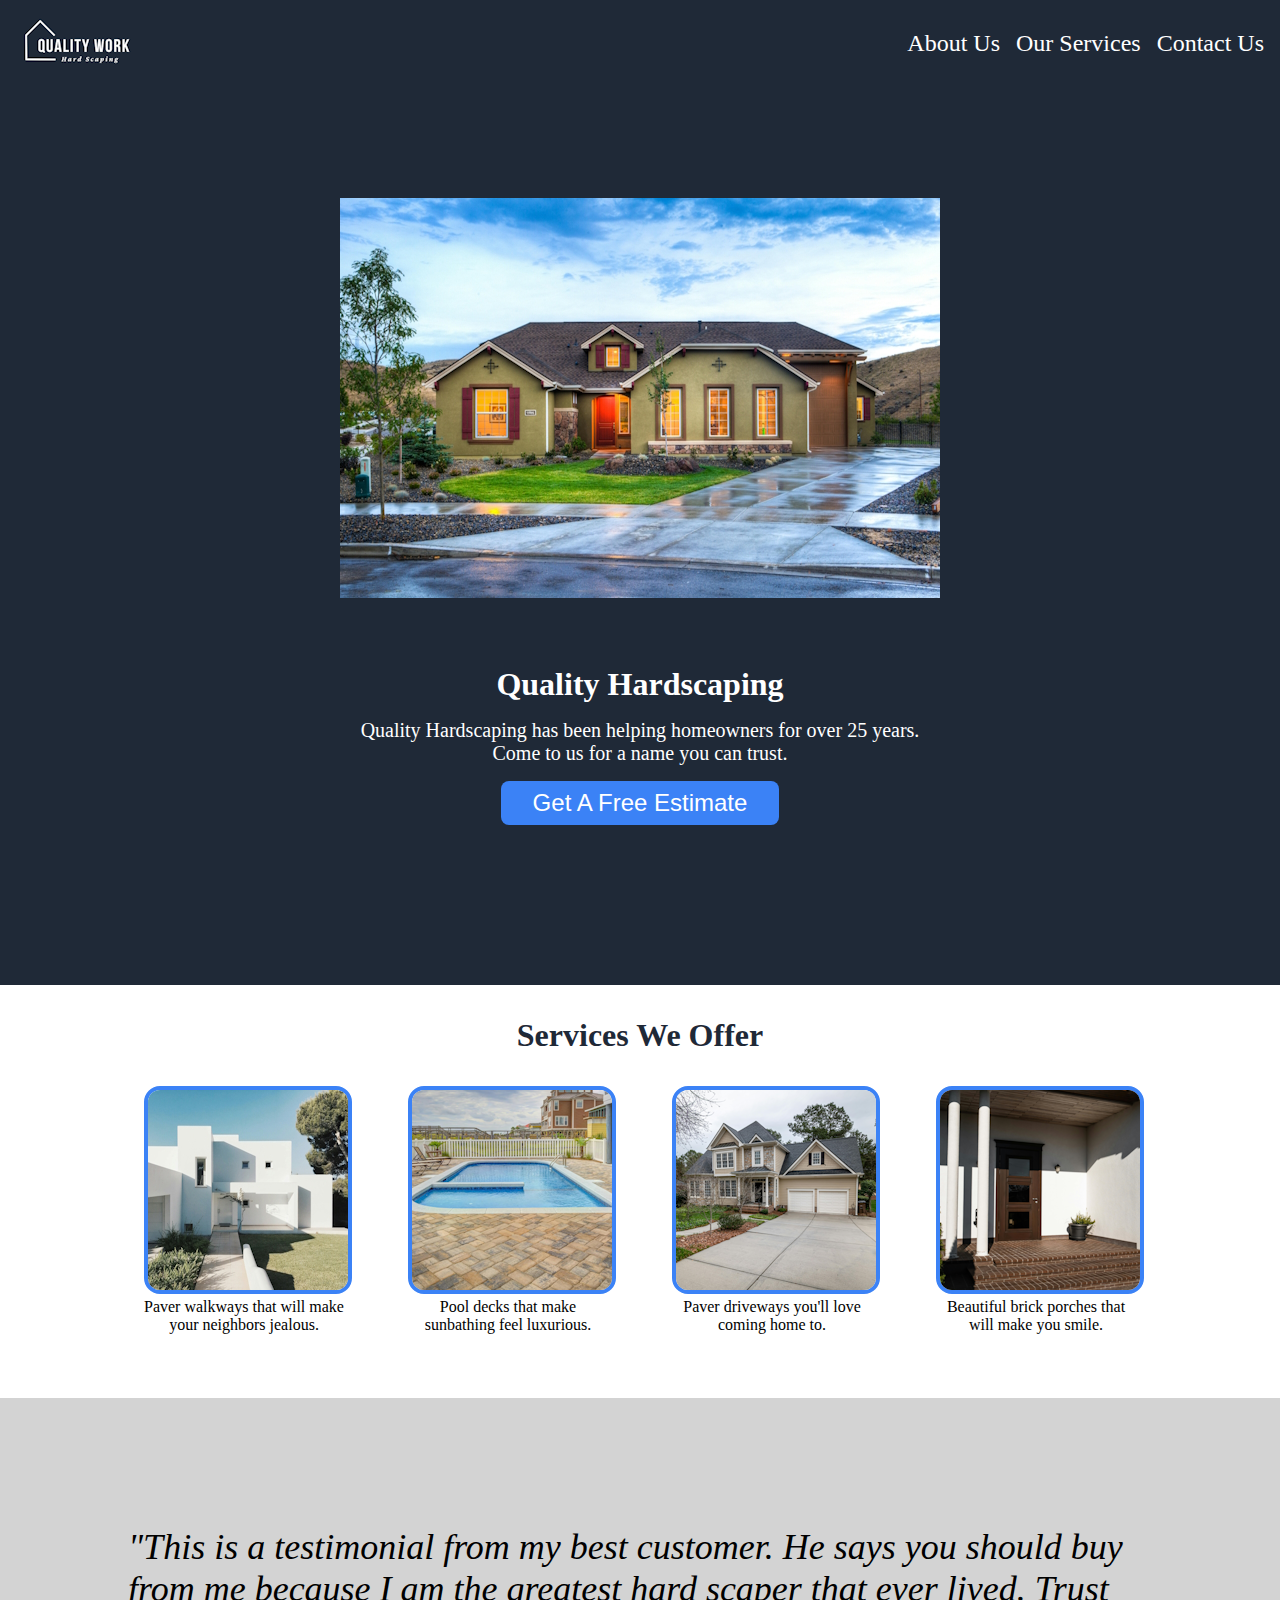
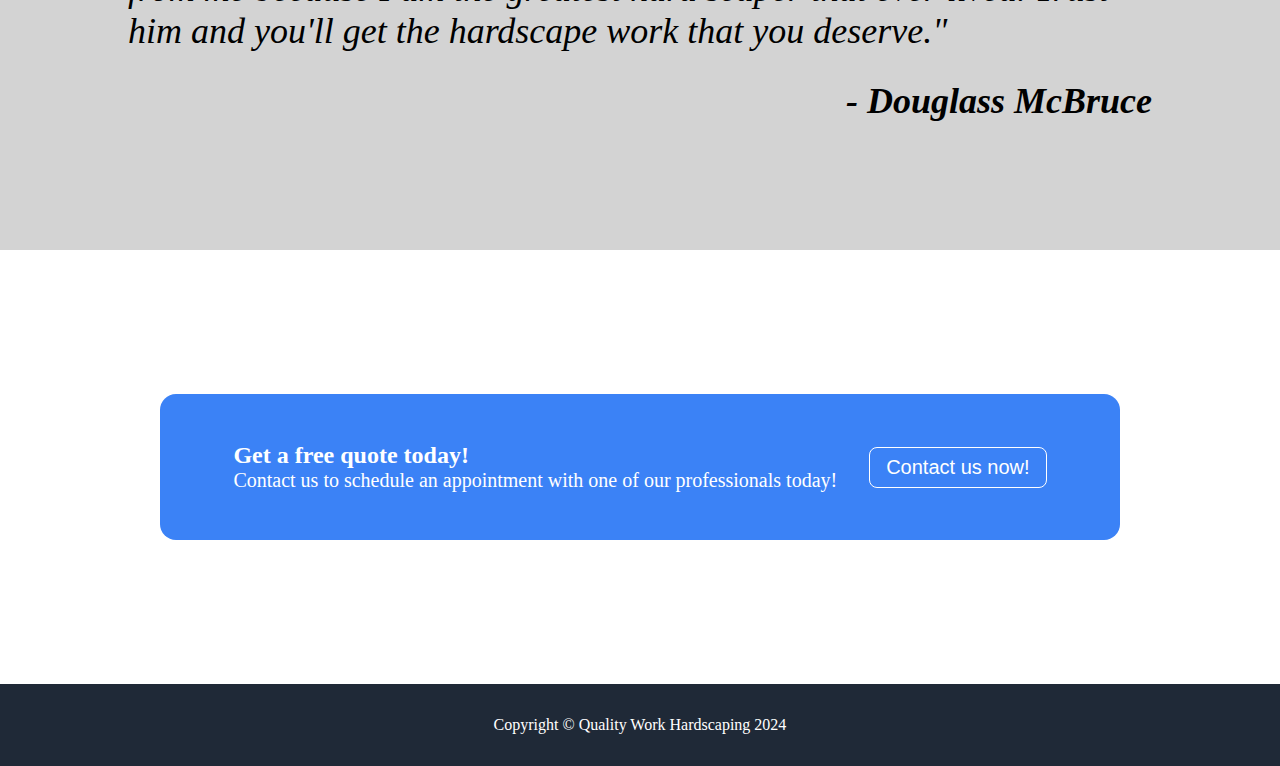
==== index.html @ 868fae2d "first commit" ====
<!DOCTYPE html>
<html lang="en">
<head>
    <meta charset="UTF-8">
    <meta name="viewport" content="width=device-width, initial-scale=1.0">
    <title>Quality Work Hardscaping</title>
    <link rel="stylesheet" href="styles.css">
</head>
<body>
    <header class="main-header">
        <nav class="main-nav">
            <ul class="navigation">
                <li><img src="img/quality-logo-50.png"></li>
                <li class="push-right"><a href="#">About Us</a></li>
                <li><a href="#">Our Services</a></li>
                <li><a href="#">Contact Us</a></li>
            </ul>
        </nav>
        <div class="header-container">
            <div class="header-box">
                <h1>Quality Hardscaping</h1>
                <p>Quality Hardscaping has been helping homeowners for over 25 years.  Come to us for a name you can trust.</p>
                <button class="header-button">Get A Free Estimate</button>
            </div>
            <div class="header-box">
                <img src="img/larger-image-600.jpg">
            </div>
        </div>
    </header>
    <main>
        <div class="services-title">
            <h2>Services We Offer</h2>
        </div>
        <div class="services-container">
            <div class="service">
                <img src="img/sidewalk-200.jpg">
                <p>Paver walkways that will make your neighbors jealous.</p>
            </div>
            <div class="service">
                <img src="img/pool-deck-200.png">
                <p>Pool decks that make sunbathing feel luxurious.</p>
            </div>
            <div class="service">
                <img src="img/paver-driveway-200.png">
                <p>Paver driveways you'll love coming home to.</p>
            </div>
            <div class="service">
                <img src="img/brick-porch-200.png">
                <p>Beautiful brick porches that will make you smile.</p>
            </div>
        </div>
        <div class="testimonials">
            <p>"This is a testimonial from my best customer.  He says you should buy from me because I am the greatest hard scaper that ever lived.  Trust him and you'll get the hardscape work that you deserve."</p>
            <p class="testimonial-name">- Douglass McBruce</p>
        </div>
        <div class="cta">
            <div class="cta-box">
                <div class="cta-form">
                    <h2>Get a free quote today!</h2>
                    <p>Contact us to schedule an appointment with one of our professionals today!</p>
                </div>
                <div class="cta-form">
                     <button>Contact us now!</button>   
                </div>
            </div>
        </div>
    </main>
    <footer class="footer">
        <p>Copyright &#169; Quality Work Hardscaping 2024</p>
    </footer>
</body>
</html>
---- styles.css ----
* {
    box-sizing: border-box;
    margin: 0;
    padding: 0;
}

body {
    background-color: #0E0E0E;
    padding: 0 16rem;
}

ul {
    list-style: none;
}

.main-header {
    padding: 1rem 10rem;
    background-color: #1F2937;
    color: white;
}

.navigation {
    display: flex;
    align-items: center;
    gap: 1rem;
}

.push-right {
    margin-left: auto;
  }

.main-nav a {
    font-size: 1.5rem;
    color: white;
    text-decoration: none;
}

.main-nav a:hover {
    color: yellow;
}

.header-container {
    margin: 8rem 0;
    display: flex;
    gap: 4rem;    
}

.header-container img {
    max-width: 100%;
    height: auto;
}

.header-container button {
    padding: .5rem 2rem;
    margin: 1rem 0;
    background-color: #3B82F6;
    color: white;
    font-size: 1.5rem;
    border-radius: .5rem;
    border-style: none;
    border-color: #3B82F6;
}

.header-container h1 {
    margin-bottom: 1rem;
}

.header-container p {
    font-size: 1.25rem;
}

.services-title {
    padding: 2rem 0;
    color: #1F2937;
    text-align: center;
    background-color: white;
}

.services-title h2 {
    font-size: 2rem;
}

.services-container {
    background-color: white;
    display: flex;
    flex-wrap: wrap;
    gap: 4rem;
    justify-content: center;
    padding-bottom: 4rem;
}
.services-container img {
    border-radius: 1rem;
    border: .25rem solid #3B82F6;
}

.service {
    max-width: 200px;
    text-align: center;
}

.testimonials {
    background-color: lightgray;
    font-size: 2.25rem;
    padding: 8rem 16rem;
    font-style: italic;
}

.testimonial-name {
    text-align: right;
    margin-top: 1.75rem;
    font-weight: bold;
}

.cta {
    background-color: white;
    padding: 4rem 0;
}

.cta-box {
    background-color: #3B82F6;
    margin: 5rem 10rem;
    padding: 3rem;
    color: white;
    border-radius: 1rem;
    display: flex;
    flex-wrap: wrap;
    justify-content: center;
    align-items: center;
    gap: 10rem;
}

.cta-box p {
    font-size: 1.25rem;
}

.cta-box button {
    font-size: 1.25rem;
    padding: .5rem 1rem;
    border-radius: .5rem;
    border: 1px solid white;
    background-color: #3B82F6;
    color: white;
}

.cta-box button:hover {
    background-color: white;
    color: black;
}

.footer {
    background-color: #1F2937;
    color: white;
    text-align: center;
    padding: 2rem;
}

@media screen and (max-width: 1800px) {
    body {
      padding: 0;
    }
    .cta-box {
        gap: 5rem;
    }
  }

@media screen and (max-width: 1280px) {
    .header-container {
      flex-direction: column-reverse;
      align-items: center;
      text-align: center;
    }
    .header-box {
        max-width: 600px;
    }
    .main-header {
        padding: 1rem;
    }
    .testimonials {
        padding: 8rem 8rem;
    }
    .cta-box {
        gap: 2rem;
    }
  }

  @media screen and (max-width: 615px) {
    .navigation {
        flex-wrap: wrap;
    }
    .testimonials {
        padding: 4rem 2rem;
        font-size: 1.5rem;
    }
    .cta-box {
        margin: 2rem 1rem;
    }
    .cta-box p {
        font-size: 1rem;
    }
  }
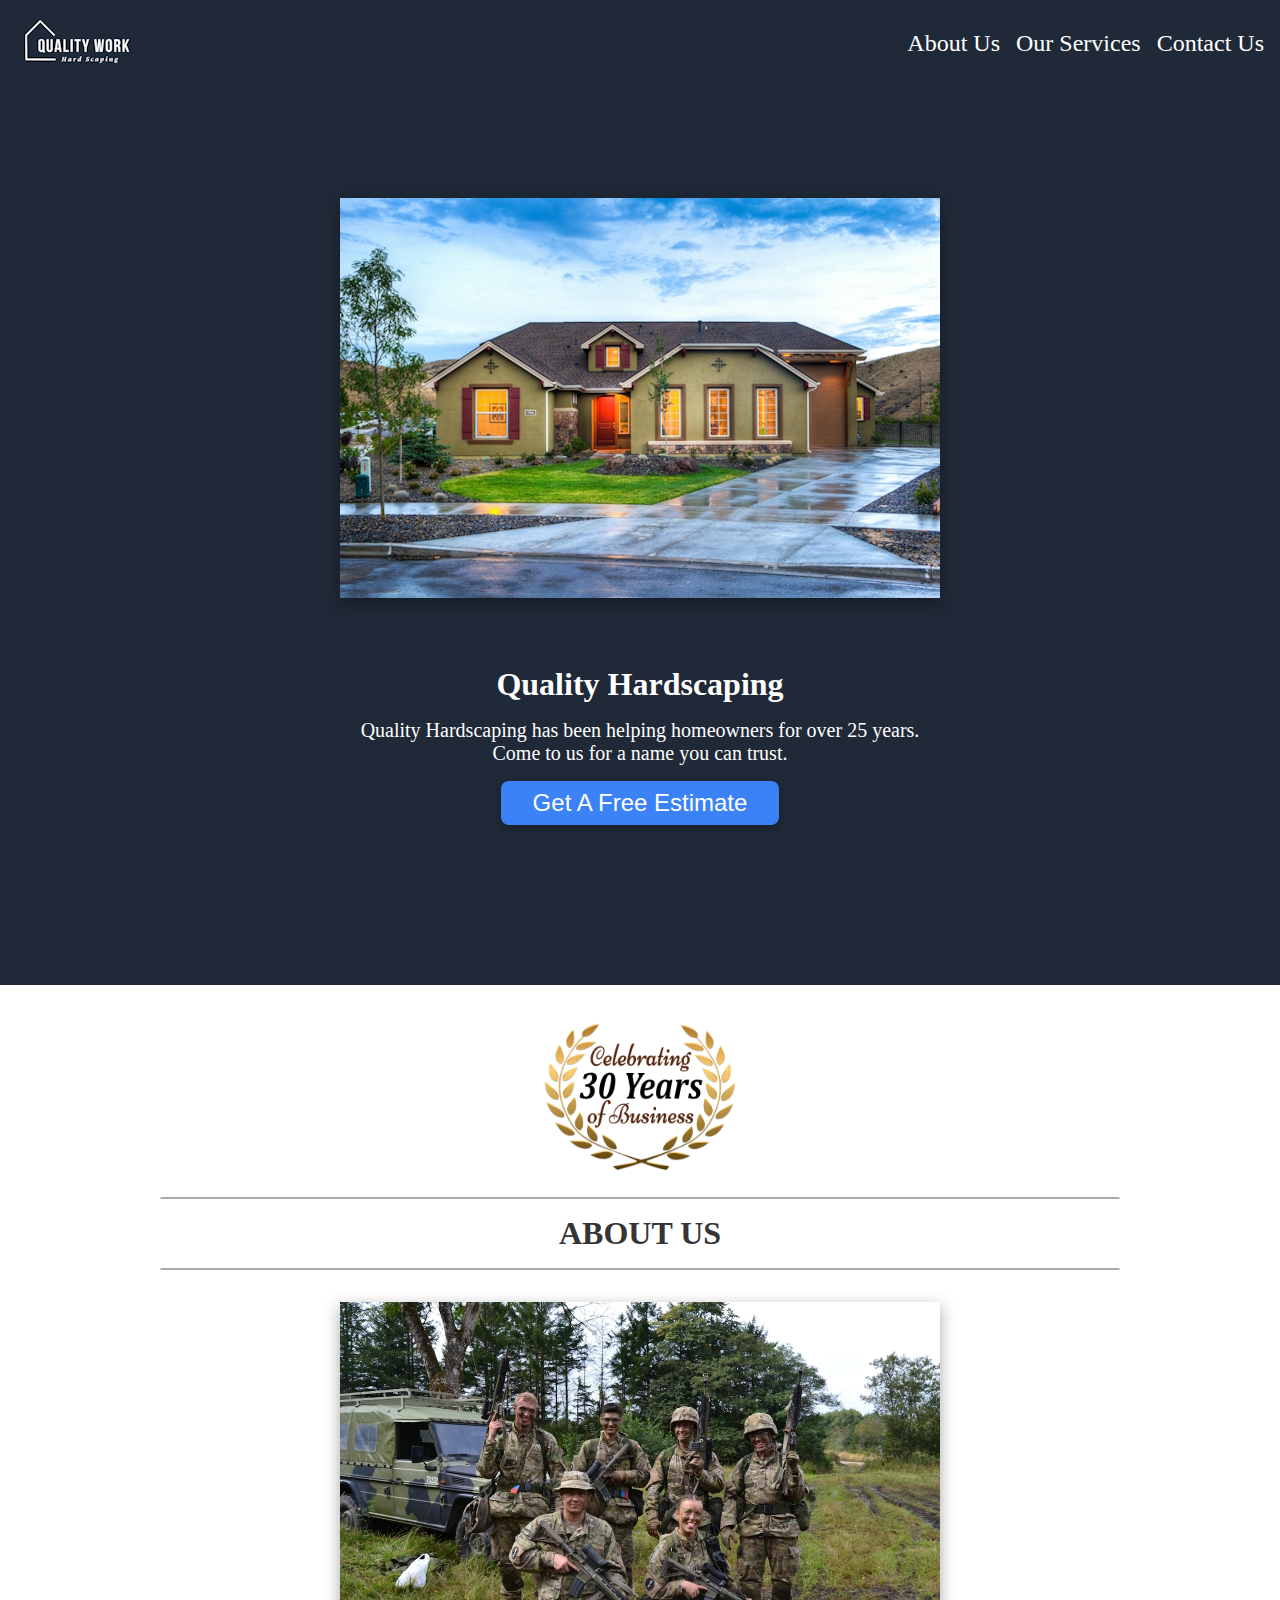
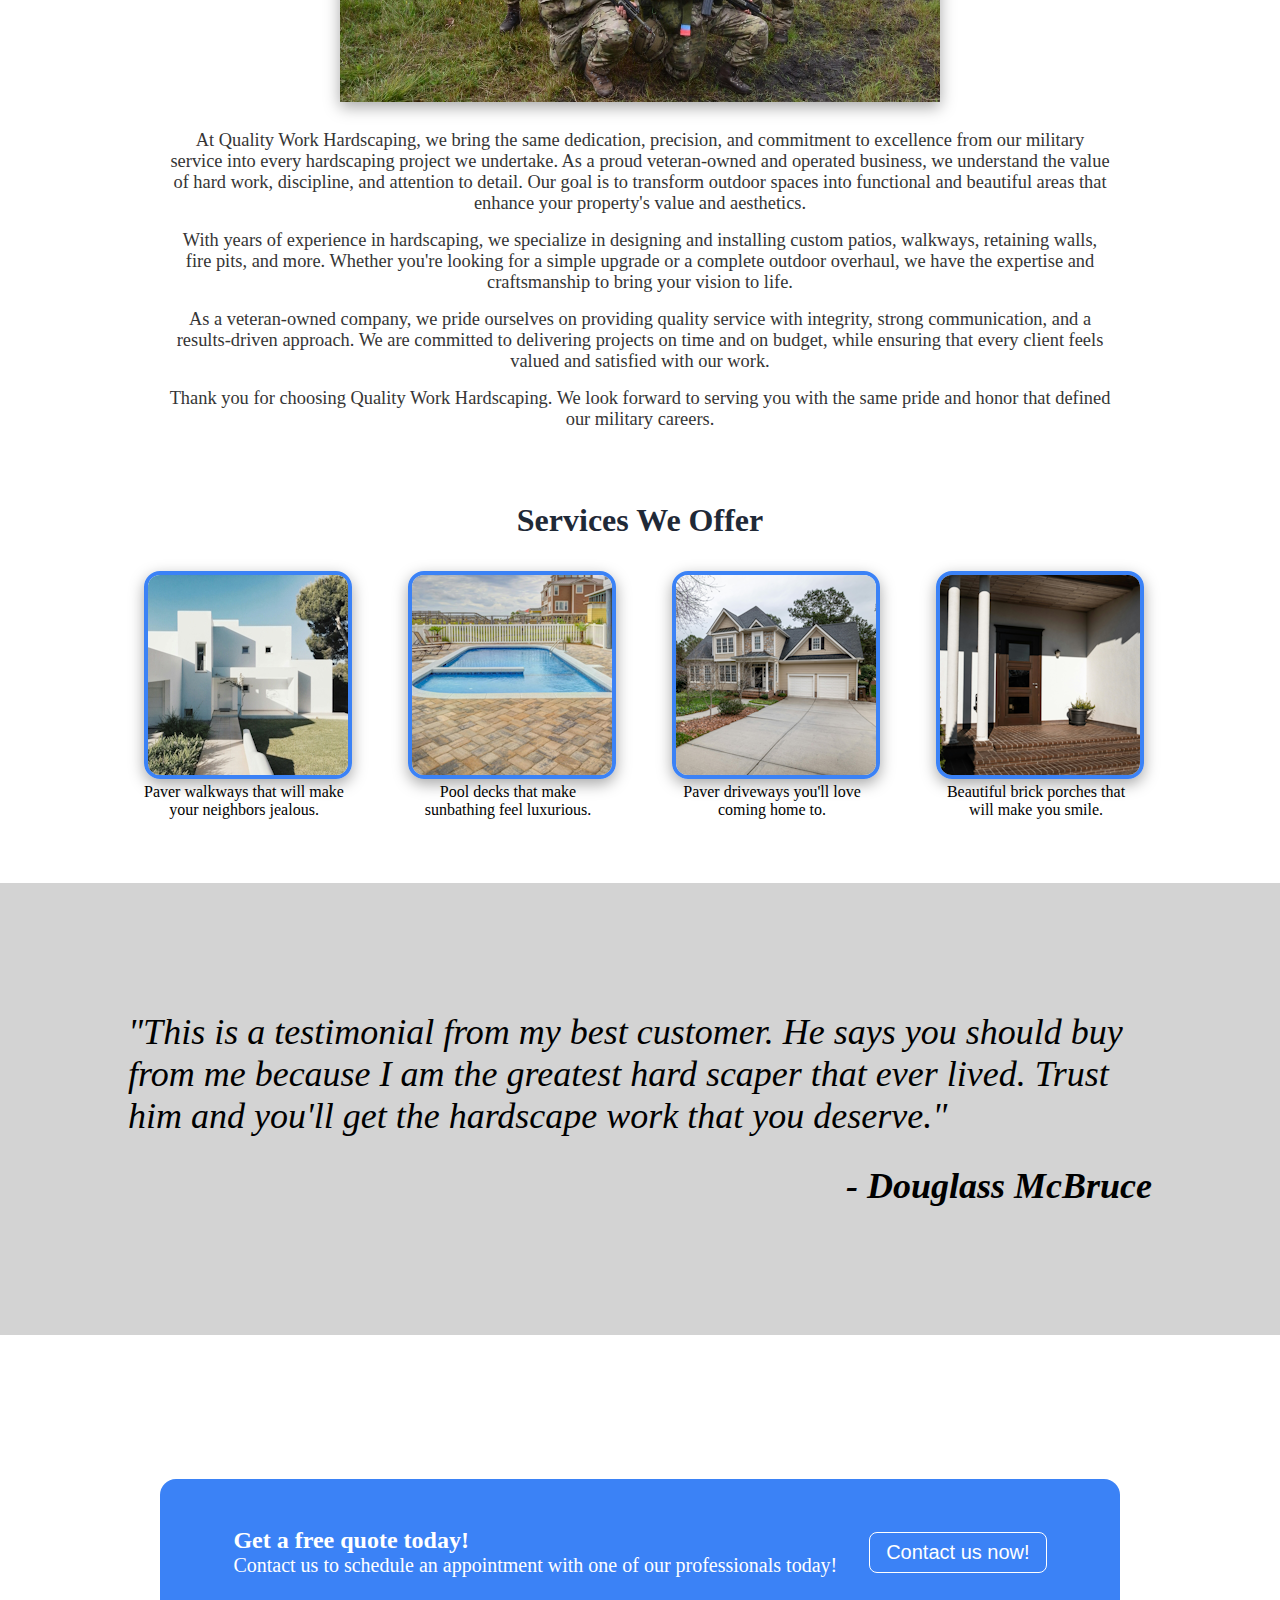
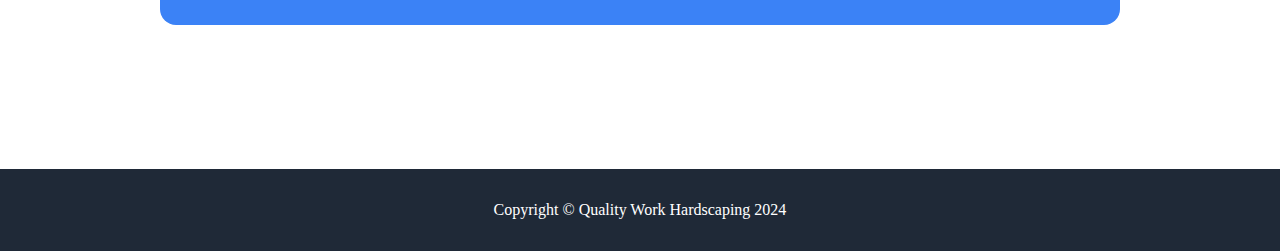
==== commit aebcdfb5: "Remove about page" ====
--- a/index.html
+++ b/index.html
@@ -10,7 +10,7 @@
     <header class="main-header">
         <nav class="main-nav">
             <ul class="navigation">
-                <li><img src="img/quality-logo-50.png"></li>
+                <li><img src="img/quality-logo-50.png" alt="Quality Work Hardscaping Logo"></li>
                 <li class="push-right"><a href="#">About Us</a></li>
                 <li><a href="#">Our Services</a></li>
                 <li><a href="#">Contact Us</a></li>
@@ -23,29 +23,47 @@
                 <button class="header-button">Get A Free Estimate</button>
             </div>
             <div class="header-box">
-                <img src="img/larger-image-600.jpg">
+                <img src="img/larger-image-600.jpg" alt="Exterior of a house">
             </div>
         </div>
     </header>
     <main>
+        <div class="about">
+            <img class="thirty-image" src="img/30-years.png">
+            <hr class="about-hr">
+            <h1>About Us</h1>
+            <hr class="about-hr">
+
+            <img class="about-image" src="img/veterans.jpeg">
+
+            <p>At Quality Work Hardscaping, we bring the same dedication, precision, and commitment to excellence from our military service into every hardscaping project we undertake. As a proud veteran-owned and operated business, we understand the value of hard work, discipline, and attention to detail. Our goal is to transform outdoor spaces into functional and beautiful areas that enhance your property's value and aesthetics.</p>
+
+            <p>With years of experience in hardscaping, we specialize in designing and installing custom patios, walkways, retaining walls, fire pits, and more. Whether you're looking for a simple upgrade or a complete outdoor overhaul, we have the expertise and craftsmanship to bring your vision to life.</p>
+
+            <p>As a veteran-owned company, we pride ourselves on providing quality service with integrity, strong communication, and a results-driven approach. We are committed to delivering projects on time and on budget, while ensuring that every client feels valued and satisfied with our work.</p>
+
+            <p>Thank you for choosing Quality Work Hardscaping. We look forward to serving you with the same pride and honor that defined our military careers.</p>
+
+    </div>
         <div class="services-title">
             <h2>Services We Offer</h2>
         </div>
+        
         <div class="services-container">
             <div class="service">
-                <img src="img/sidewalk-200.jpg">
+                <img src="img/sidewalk-200.jpg" alt="A paver sidewalk leading to a house">
                 <p>Paver walkways that will make your neighbors jealous.</p>
             </div>
             <div class="service">
-                <img src="img/pool-deck-200.png">
+                <img src="img/pool-deck-200.png" alt="A pool with a brick pool deck">
                 <p>Pool decks that make sunbathing feel luxurious.</p>
             </div>
             <div class="service">
-                <img src="img/paver-driveway-200.png">
+                <img src="img/paver-driveway-200.png" alt="A paver driveway">
                 <p>Paver driveways you'll love coming home to.</p>
             </div>
             <div class="service">
-                <img src="img/brick-porch-200.png">
+                <img src="img/brick-porch-200.png" alt="A brick porch">
                 <p>Beautiful brick porches that will make you smile.</p>
             </div>
         </div>
@@ -53,6 +71,7 @@
             <p>"This is a testimonial from my best customer.  He says you should buy from me because I am the greatest hard scaper that ever lived.  Trust him and you'll get the hardscape work that you deserve."</p>
             <p class="testimonial-name">- Douglass McBruce</p>
         </div>
+
         <div class="cta">
             <div class="cta-box">
                 <div class="cta-form">
--- a/styles.css
+++ b/styles.css
@@ -48,6 +48,7 @@
 .header-container img {
     max-width: 100%;
     height: auto;
+    box-shadow: rgba(0, 0, 0, 0.35) 0px 5px 15px;
 }
 
 .header-container button {
@@ -59,6 +60,12 @@
     border-radius: .5rem;
     border-style: none;
     border-color: #3B82F6;
+    box-shadow: rgba(0, 0, 0, 0.24) 0px 3px 8px;
+}
+
+.header-container button:hover {
+    background-color: white;
+    color:#3B82F6;
 }
 
 .header-container h1 {
@@ -91,6 +98,7 @@
 .services-container img {
     border-radius: 1rem;
     border: .25rem solid #3B82F6;
+    box-shadow: rgba(0, 0, 0, 0.35) 0px 5px 15px;
 }
 
 .service {
@@ -154,6 +162,42 @@
     padding: 2rem;
 }
 
+.about {
+    background-color: white;
+    text-align: center;
+    padding: 2rem 10rem;
+}
+.about-hr {
+    border: 1px solid darkgray;
+    border-radius: 5px;
+
+}
+
+.about h1 {
+    padding: 1rem 1rem 1rem;
+    text-transform: uppercase;
+    color: rgb(53, 53, 53);
+}
+
+.about p {
+    padding: .5rem;
+    font-size: 1.15rem;
+    color: rgb(53, 53, 53);
+}
+
+.about-image {
+    max-width: 600px;
+    height: auto;
+    box-shadow: rgba(0, 0, 0, 0.35) 0px 5px 15px;
+    margin: 2rem 0 1rem;
+}
+
+.thirty-image {
+    max-width: 200px;
+    height: auto;
+    margin-bottom: 1em;
+}
+
 @media screen and (max-width: 1800px) {
     body {
       padding: 0;
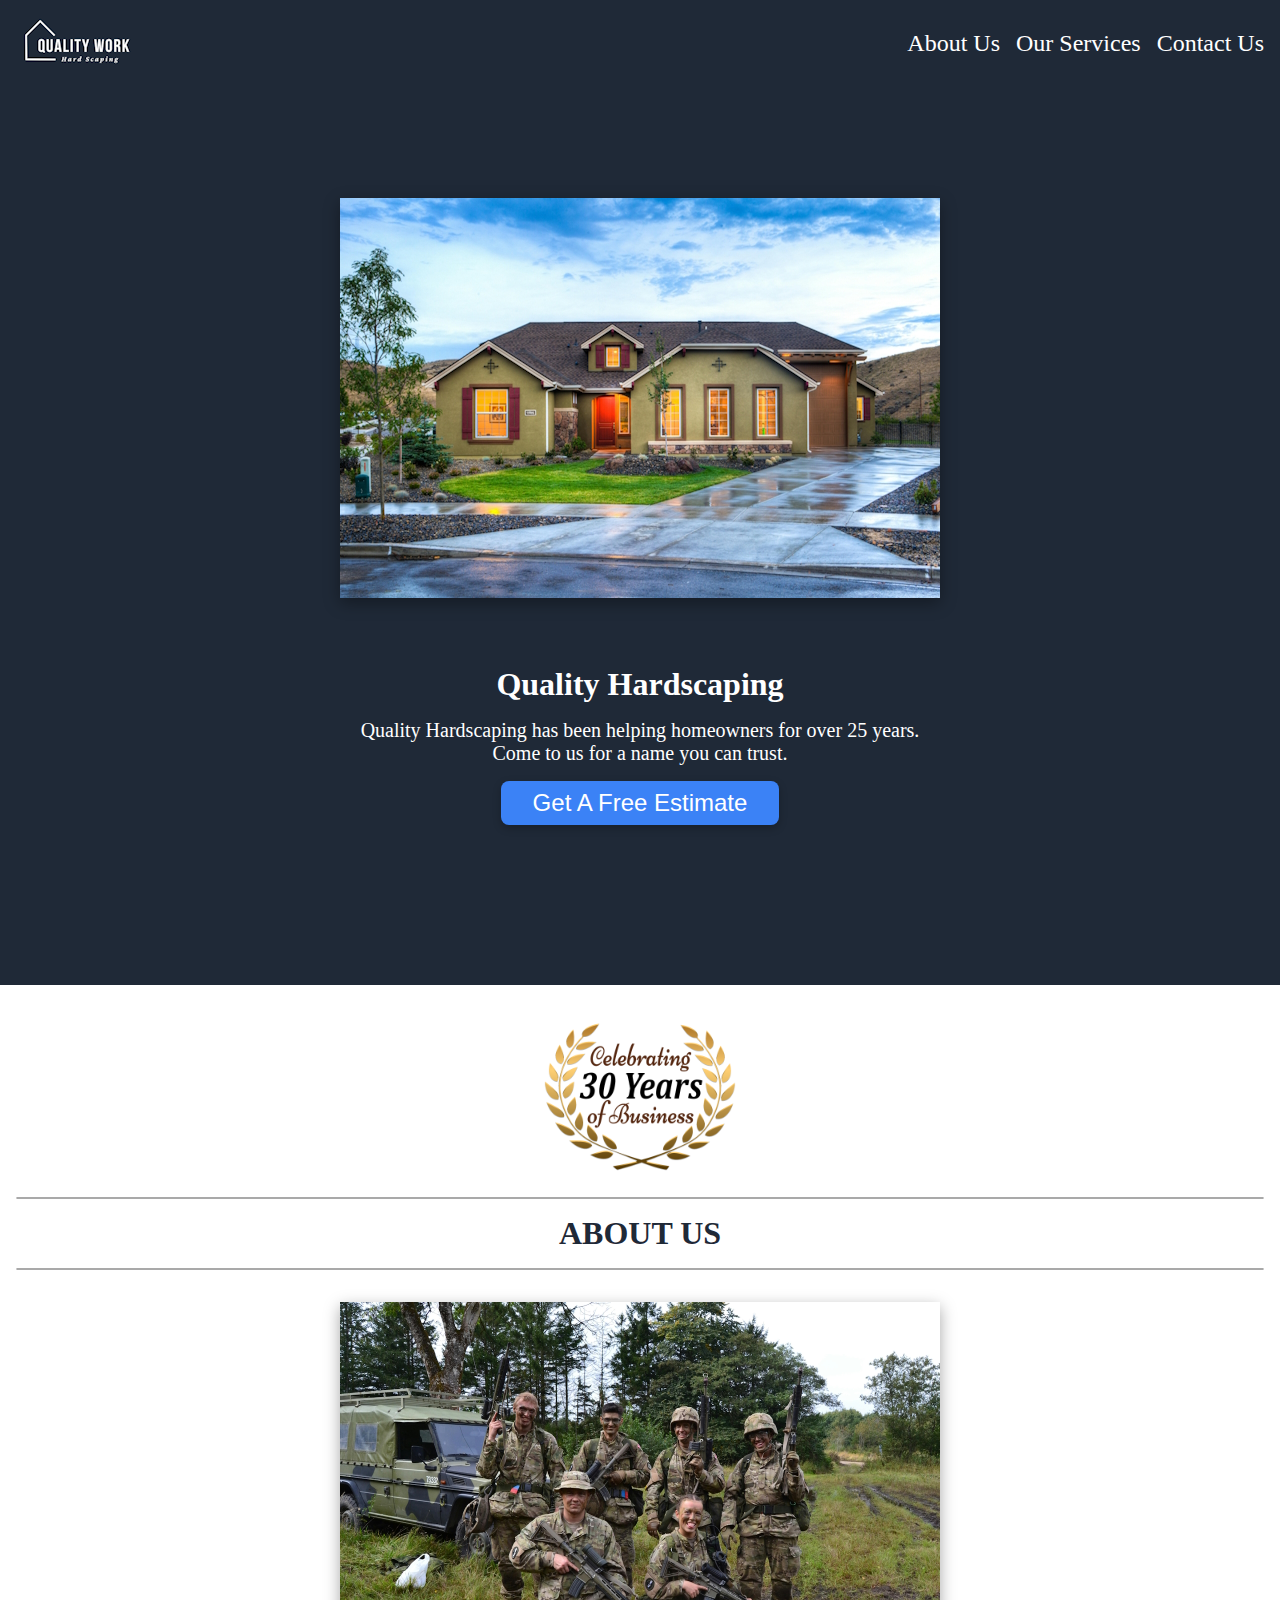
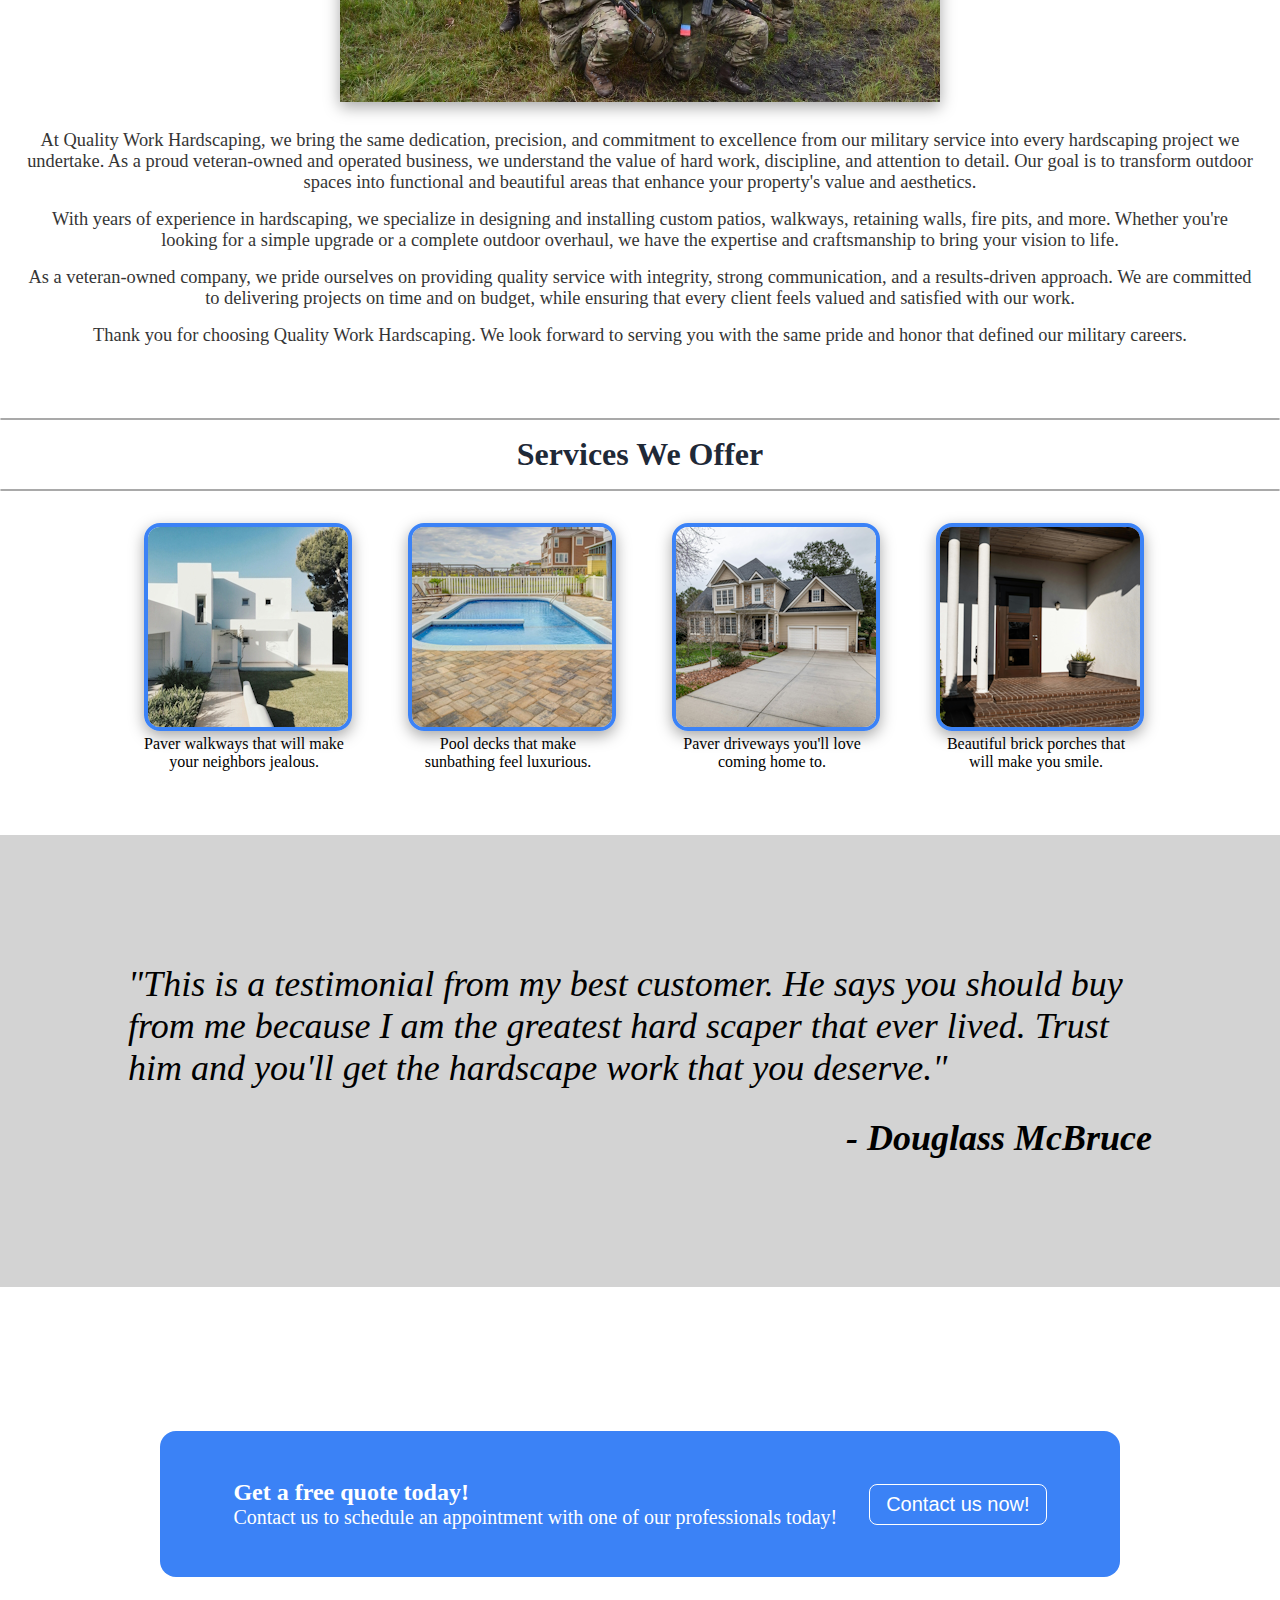
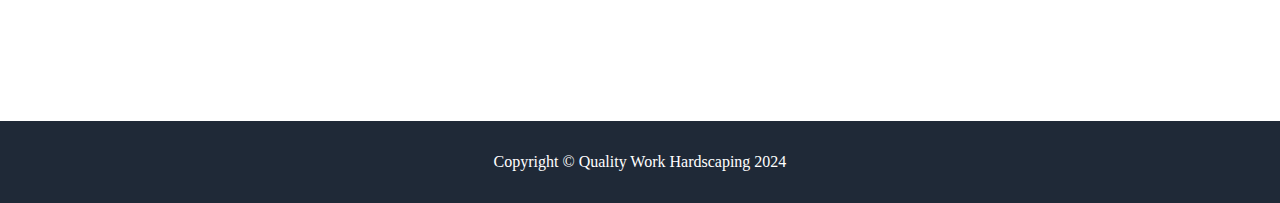
==== commit dd6e5c2d: "Fix about media query" ====
--- a/index.html
+++ b/index.html
@@ -11,9 +11,9 @@
         <nav class="main-nav">
             <ul class="navigation">
                 <li><img src="img/quality-logo-50.png" alt="Quality Work Hardscaping Logo"></li>
-                <li class="push-right"><a href="#">About Us</a></li>
-                <li><a href="#">Our Services</a></li>
-                <li><a href="#">Contact Us</a></li>
+                <li class="push-right"><a href="#about">About Us</a></li>
+                <li><a href="#services">Our Services</a></li>
+                <li><a href="#contact">Contact Us</a></li>
             </ul>
         </nav>
         <div class="header-container">
@@ -31,7 +31,7 @@
         <div class="about">
             <img class="thirty-image" src="img/30-years.png">
             <hr class="about-hr">
-            <h1>About Us</h1>
+            <h1 id="about">About Us</h1>
             <hr class="about-hr">
 
             <img class="about-image" src="img/veterans.jpeg">
@@ -46,7 +46,9 @@
 
     </div>
         <div class="services-title">
-            <h2>Services We Offer</h2>
+            <hr class="about-hr">
+            <h2 id="services">Services We Offer</h2>
+            <hr class="about-hr">
         </div>
         
         <div class="services-container">
@@ -75,7 +77,7 @@
         <div class="cta">
             <div class="cta-box">
                 <div class="cta-form">
-                    <h2>Get a free quote today!</h2>
+                    <h2 id="contact">Get a free quote today!</h2>
                     <p>Contact us to schedule an appointment with one of our professionals today!</p>
                 </div>
                 <div class="cta-form">
--- a/styles.css
+++ b/styles.css
@@ -2,6 +2,10 @@
     box-sizing: border-box;
     margin: 0;
     padding: 0;
+}
+
+html {
+    scroll-behavior: smooth;
 }
 
 body {
@@ -85,6 +89,7 @@
 
 .services-title h2 {
     font-size: 2rem;
+    padding: 1rem;
 }
 
 .services-container {
@@ -176,7 +181,7 @@
 .about h1 {
     padding: 1rem 1rem 1rem;
     text-transform: uppercase;
-    color: rgb(53, 53, 53);
+    color: #1F2937;
 }
 
 .about p {
@@ -225,6 +230,9 @@
     .cta-box {
         gap: 2rem;
     }
+    .about {
+        padding: 2rem 1rem;
+    }
   }
 
   @media screen and (max-width: 615px) {
@@ -241,4 +249,7 @@
     .cta-box p {
         font-size: 1rem;
     }
+    .about-image {
+        max-width: 100%;
+    }
   }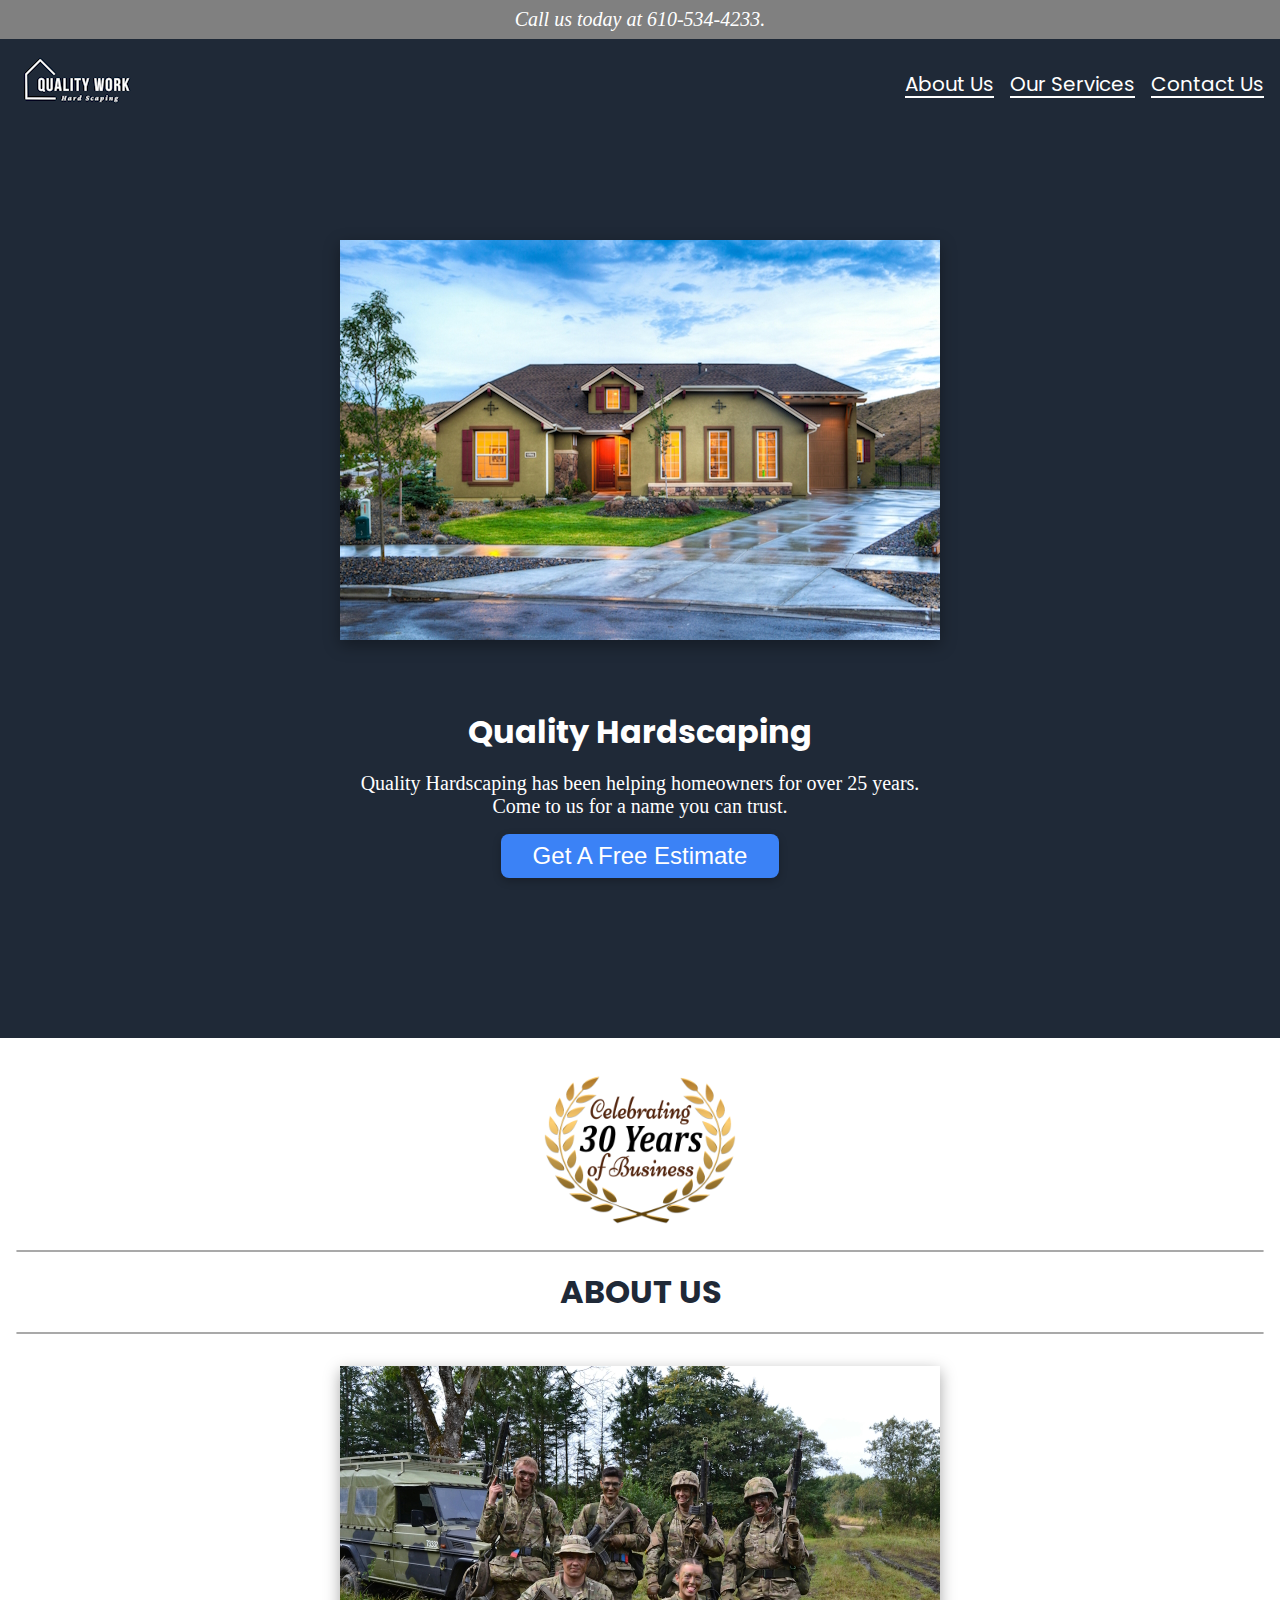
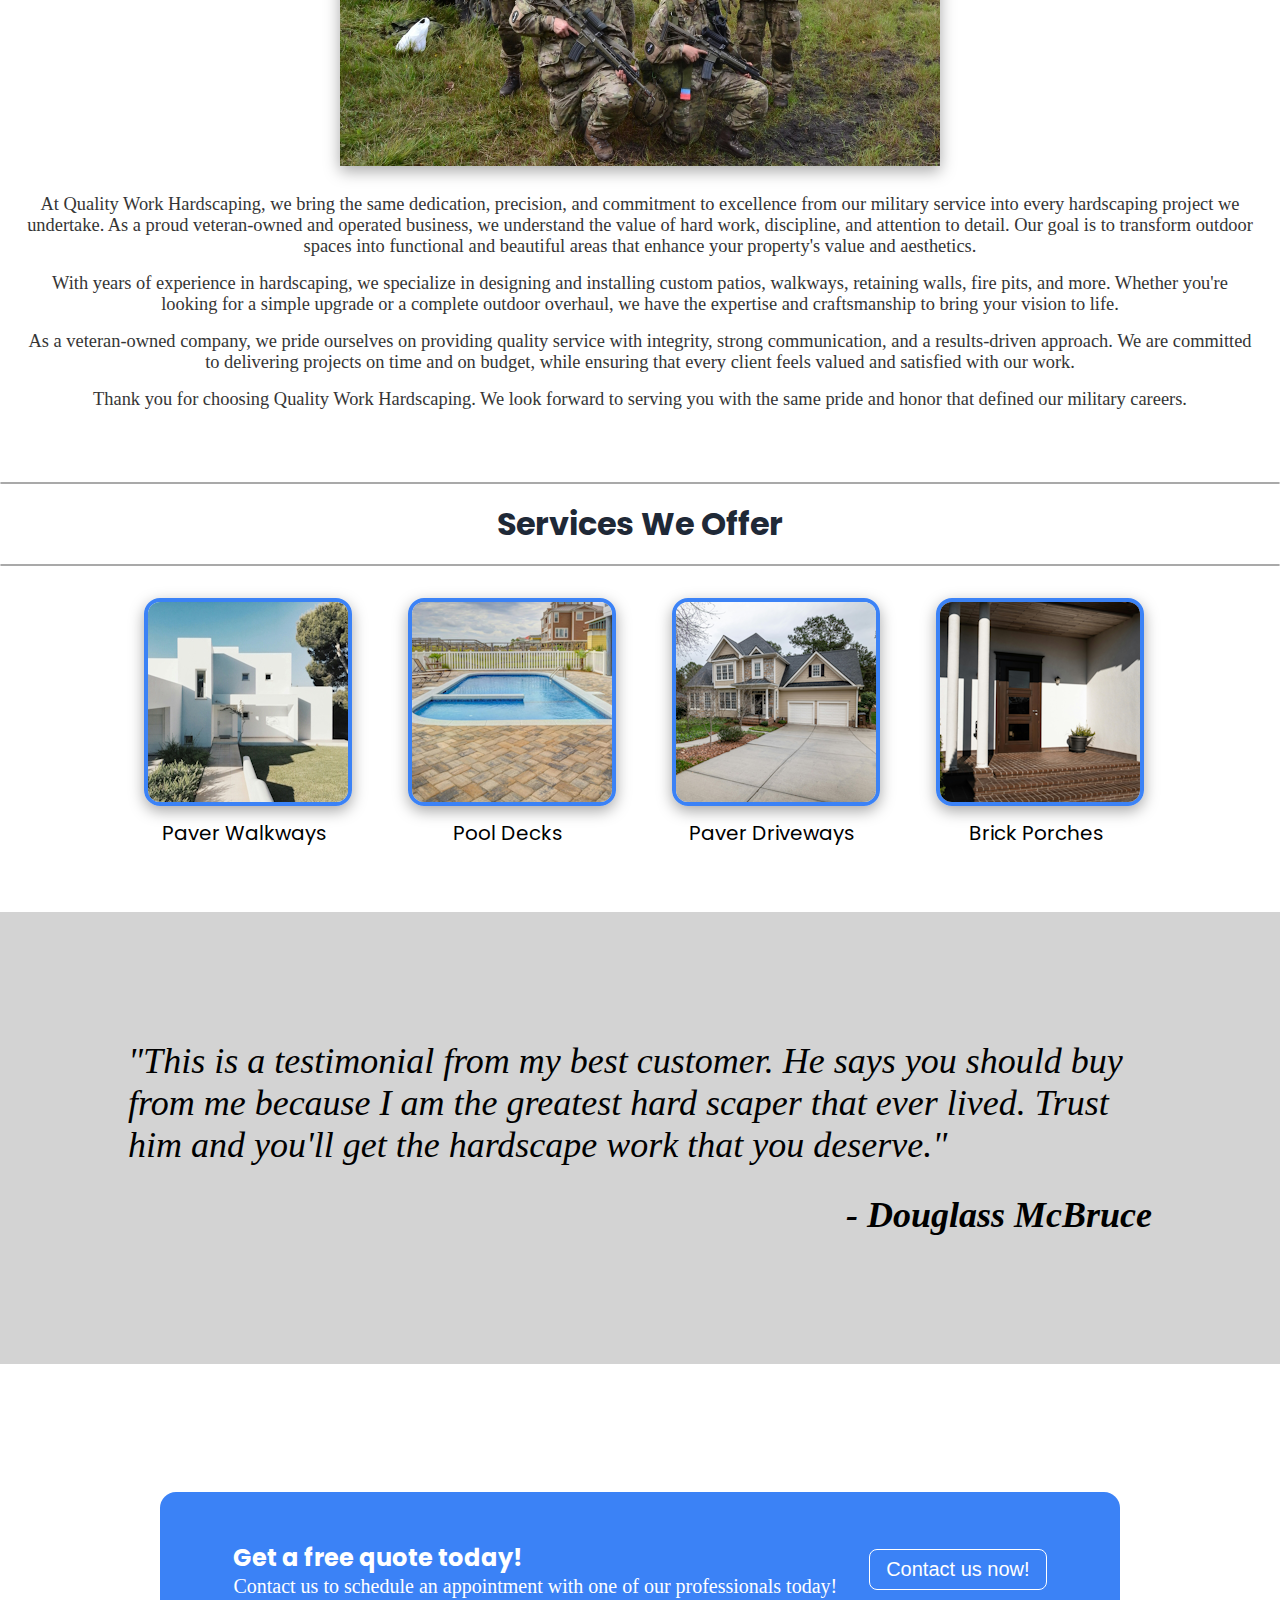
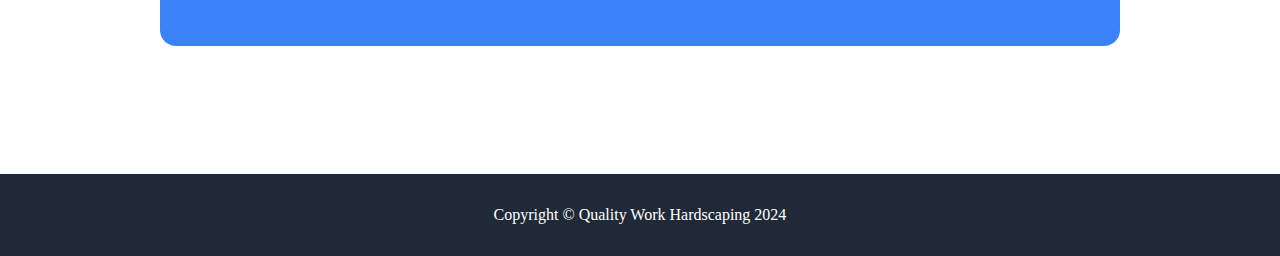
==== commit 77af4f41: "Add phone number." ====
--- a/index.html
+++ b/index.html
@@ -7,6 +7,7 @@
     <link rel="stylesheet" href="styles.css">
 </head>
 <body>
+    <div class="header-phone"><p>Call us today at <a href="tel:+16105344233">610-534-4233</a>.</p></div>
     <header class="main-header">
         <nav class="main-nav">
             <ul class="navigation">
@@ -54,19 +55,19 @@
         <div class="services-container">
             <div class="service">
                 <img src="img/sidewalk-200.jpg" alt="A paver sidewalk leading to a house">
-                <p>Paver walkways that will make your neighbors jealous.</p>
+                <p>Paver Walkways</p>
             </div>
             <div class="service">
                 <img src="img/pool-deck-200.png" alt="A pool with a brick pool deck">
-                <p>Pool decks that make sunbathing feel luxurious.</p>
+                <p>Pool Decks</p>
             </div>
             <div class="service">
                 <img src="img/paver-driveway-200.png" alt="A paver driveway">
-                <p>Paver driveways you'll love coming home to.</p>
+                <p>Paver Driveways</p>
             </div>
             <div class="service">
                 <img src="img/brick-porch-200.png" alt="A brick porch">
-                <p>Beautiful brick porches that will make you smile.</p>
+                <p>Brick Porches</p>
             </div>
         </div>
         <div class="testimonials">
--- a/styles.css
+++ b/styles.css
@@ -1,3 +1,5 @@
+@import url('https://fonts.googleapis.com/css2?family=Poppins:ital,wght@0,100;0,200;0,300;0,400;0,500;0,600;0,700;0,800;0,900;1,100;1,200;1,300;1,400;1,500;1,600;1,700;1,800;1,900&display=swap');
+
 * {
     box-sizing: border-box;
     margin: 0;
@@ -6,6 +8,11 @@
 
 html {
     scroll-behavior: smooth;
+    
+}
+
+h1, h2 {
+    font-family: "Poppins", sans-serif;
 }
 
 body {
@@ -27,20 +34,39 @@
     display: flex;
     align-items: center;
     gap: 1rem;
+    font-family: "Poppins", sans-serif;
 }
 
 .push-right {
     margin-left: auto;
   }
 
+
 .main-nav a {
-    font-size: 1.5rem;
-    color: white;
-    text-decoration: none;
+    font-size: 1.25rem;
+    color: white;
+    text-decoration: underline;
+    text-underline-offset: .3rem;
 }
 
 .main-nav a:hover {
     color: yellow;
+}
+
+.header-phone {
+    text-align: center;
+    font-size: 1.25rem;
+    font-style: italic;
+    color: white;
+    background-color: gray;
+    padding: .5rem 0;
+}
+
+.header-phone a {
+    font-size: 1.25rem;
+    font-style: italic;
+    color: white;
+    text-decoration: none;
 }
 
 .header-container {
@@ -100,6 +126,13 @@
     justify-content: center;
     padding-bottom: 4rem;
 }
+
+.services-container p {
+    font-size: 1.25rem;
+    padding-top: .5rem;
+    font-family: "Poppins", sans-serif;
+}
+
 .services-container img {
     border-radius: 1rem;
     border: .25rem solid #3B82F6;
@@ -114,7 +147,7 @@
 .testimonials {
     background-color: lightgray;
     font-size: 2.25rem;
-    padding: 8rem 16rem;
+    padding: 6rem 16rem;
     font-style: italic;
 }
 
@@ -126,7 +159,7 @@
 
 .cta {
     background-color: white;
-    padding: 4rem 0;
+    padding: 3rem 0;
 }
 
 .cta-box {
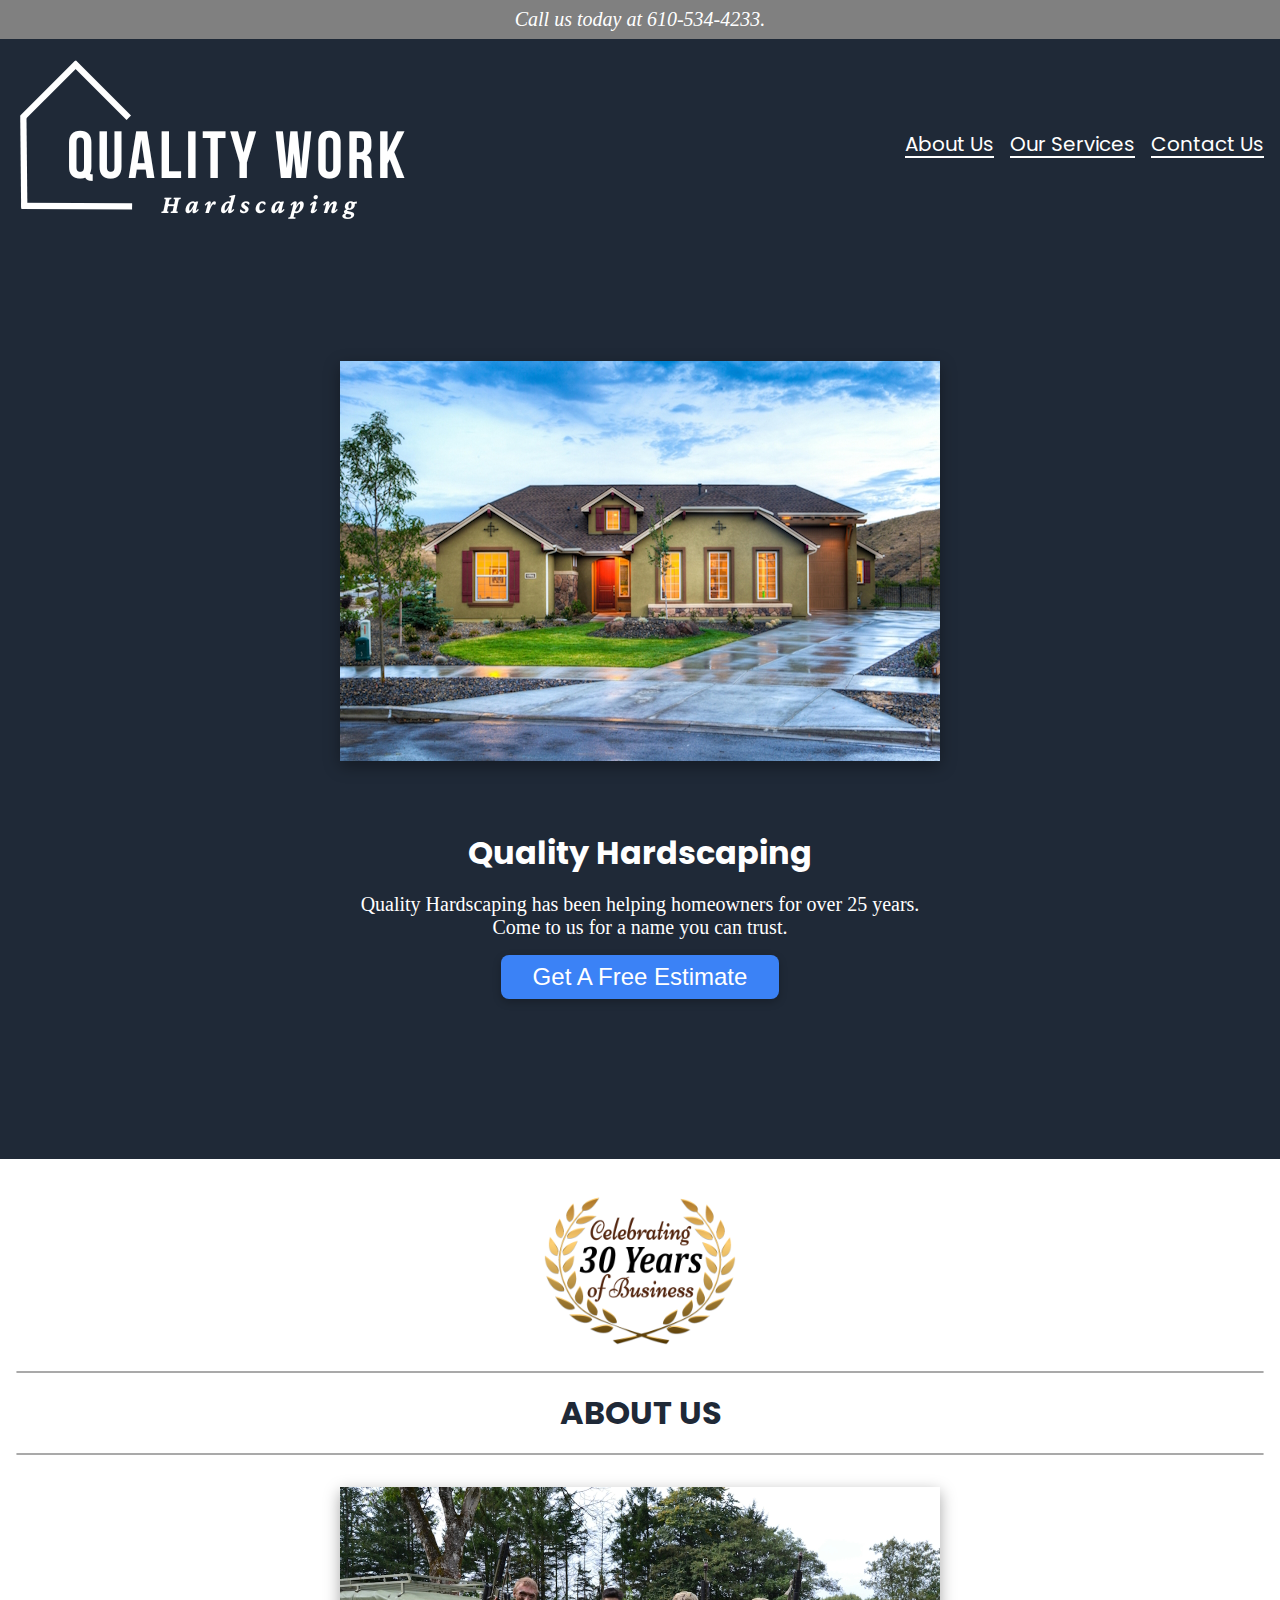
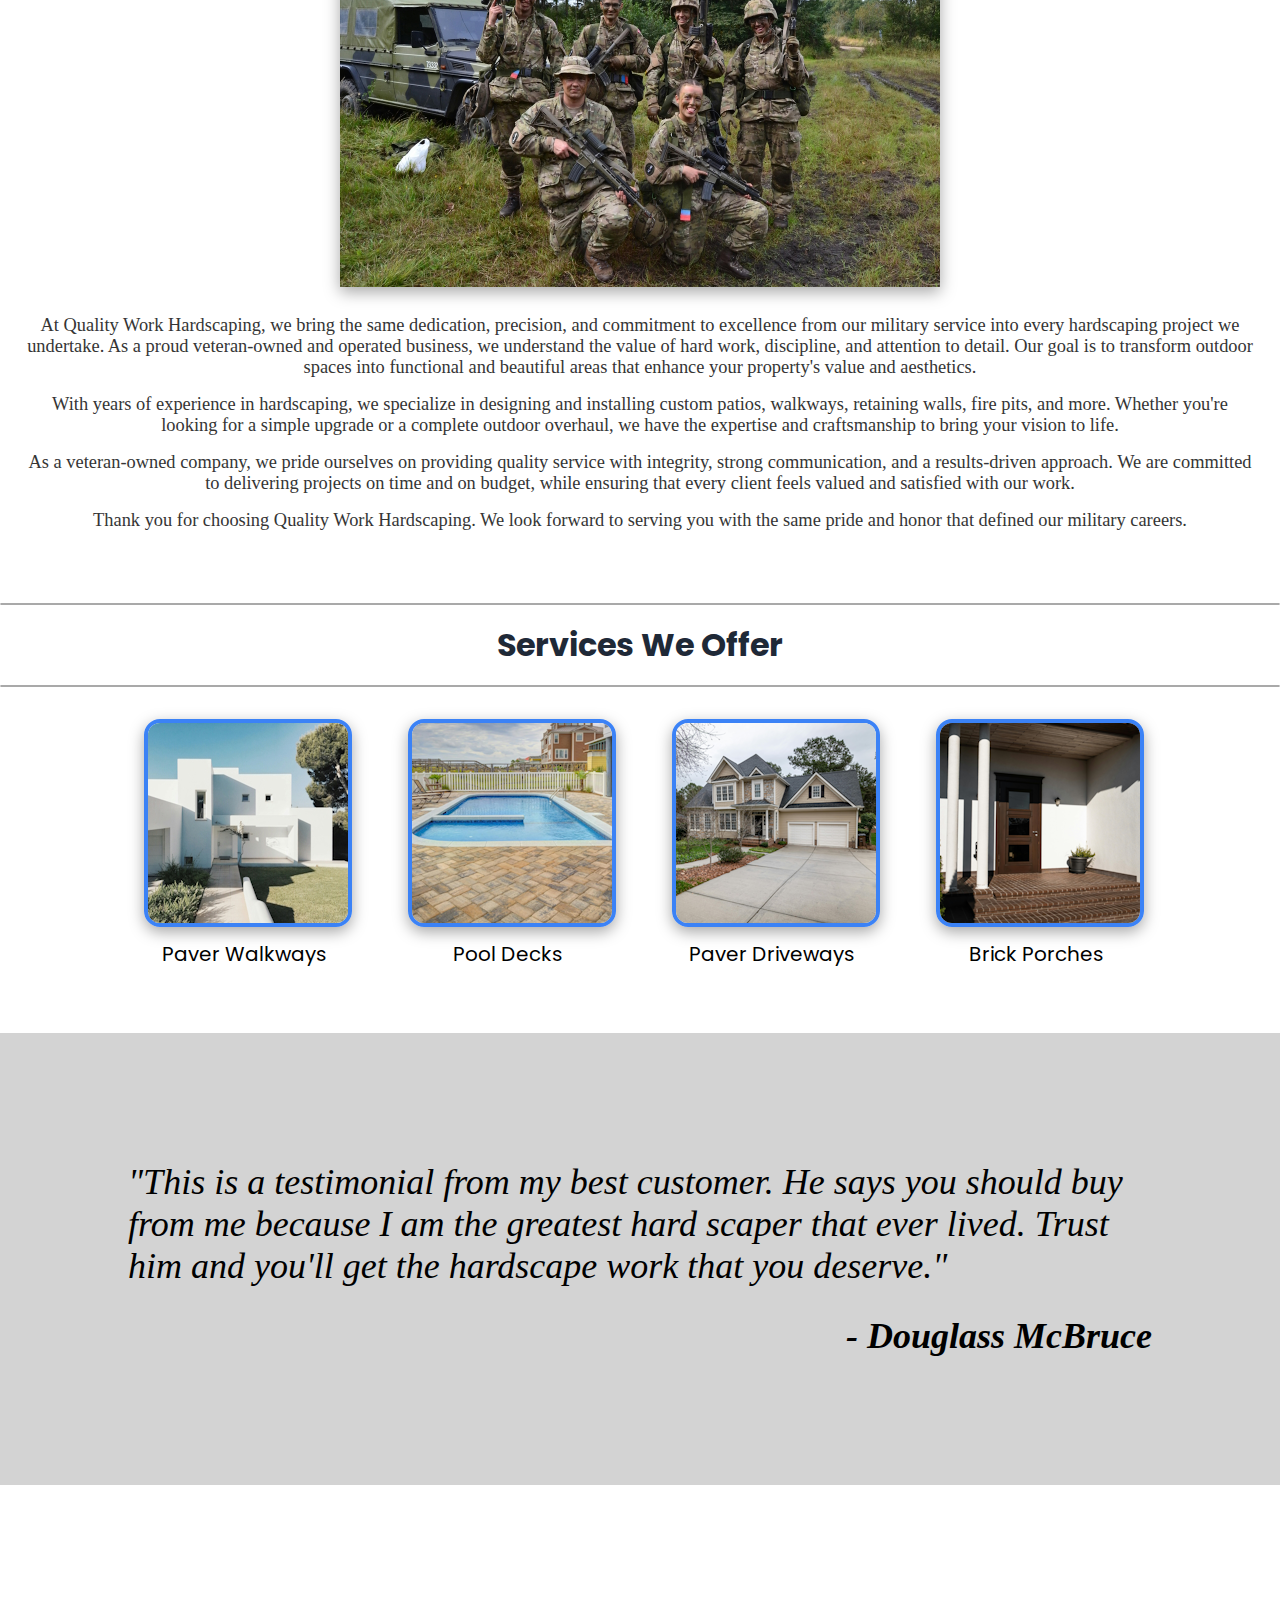
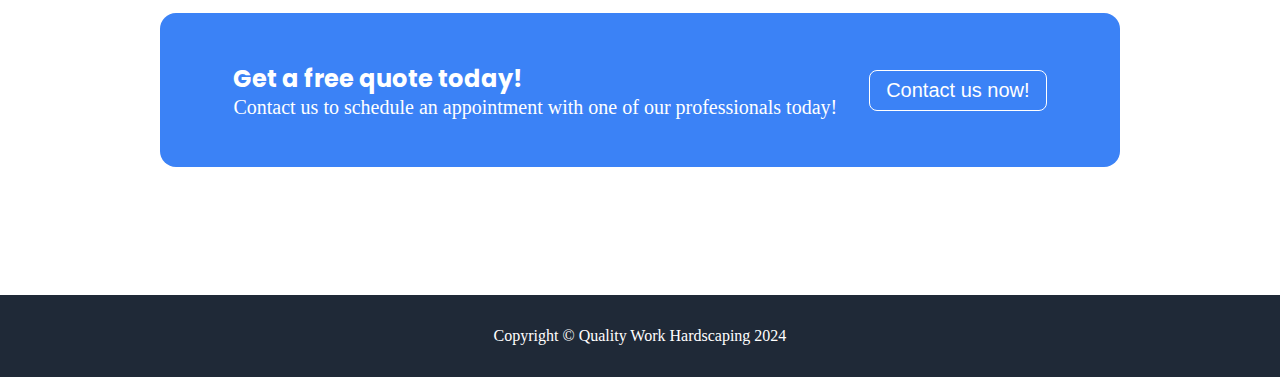
==== commit e0964ad8: "Add large logo" ====
--- a/index.html
+++ b/index.html
@@ -7,11 +7,11 @@
     <link rel="stylesheet" href="styles.css">
 </head>
 <body>
-    <div class="header-phone"><p>Call us today at <a href="tel:+16105344233">610-534-4233</a>.</p></div>
+    <div class="header-phone"><p>Call us today at <a href="tel:+16105344233">610-534-4233</a>.</p></div>    
     <header class="main-header">
         <nav class="main-nav">
             <ul class="navigation">
-                <li><img src="img/quality-logo-50.png" alt="Quality Work Hardscaping Logo"></li>
+                <li><img src="img/medium-logo-2.png"></li>
                 <li class="push-right"><a href="#about">About Us</a></li>
                 <li><a href="#services">Our Services</a></li>
                 <li><a href="#contact">Contact Us</a></li>
--- a/styles.css
+++ b/styles.css
@@ -24,6 +24,25 @@
     list-style: none;
 }
 
+button {
+    transition: background-color 0.3s, color 0.3s;
+}
+
+.large-logo {
+    background-color: #1F2937;
+    text-align: center;
+}
+
+.socials {
+    display: flex;
+    justify-content: center;
+    background-color: #1F2937;
+}
+
+.socials li {
+    list-style: none;
+}
+
 .main-header {
     padding: 1rem 10rem;
     background-color: #1F2937;
@@ -37,21 +56,26 @@
     font-family: "Poppins", sans-serif;
 }
 
+.navigation img {
+    width: 100%;
+    height: auto;
+}
+
+.main-nav a {
+    font-size: 1.25rem;
+    color: white;
+    text-decoration: underline;
+    text-underline-offset: .3rem;
+}
+
+.main-nav a:hover {
+    color: yellow;
+}
+
 .push-right {
     margin-left: auto;
   }
 
-
-.main-nav a {
-    font-size: 1.25rem;
-    color: white;
-    text-decoration: underline;
-    text-underline-offset: .3rem;
-}
-
-.main-nav a:hover {
-    color: yellow;
-}
 
 .header-phone {
     text-align: center;
@@ -285,4 +309,7 @@
     .about-image {
         max-width: 100%;
     }
+    .main-nav a {
+        font-size: 1.2rem;
+    }
   }